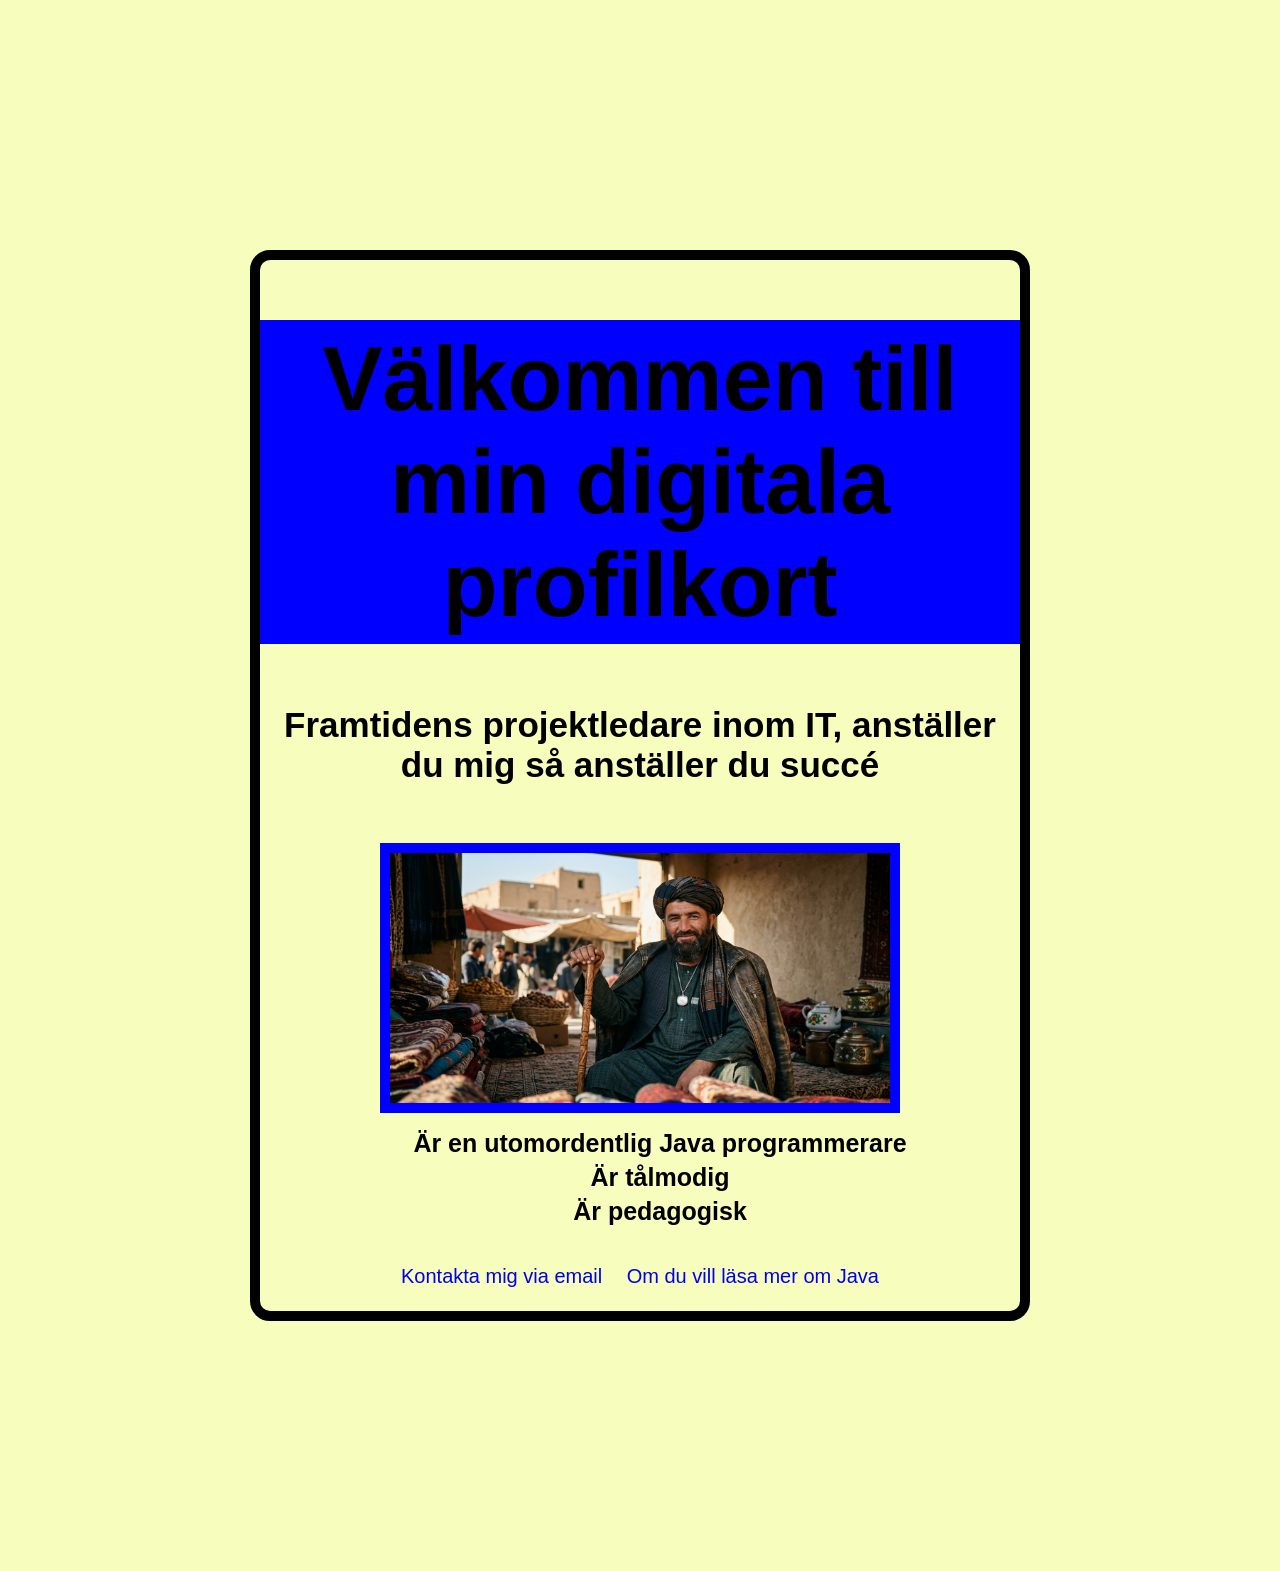
==== Workshop2.html @ 66a62d97 "css" ====
<!DOCTYPE html>
<html lang="en">

<head>
    <meta charset="UTF-8">
    <meta name="viewport" content="width=device-width, initial-scale=1.0">
    <link rel="stylesheet" href="workshop2.css">
    <title>Document</title>
</head>

<body>
    <header><span></span>
        <h1 class="Rubrik">Välkommen till min digitala profilkort</h1>
        <h5 class="underrubrik">Framtidens projektledare inom IT, anställer du mig så anställer du succé</h5>
    </header></span>
    <img class="afghanbild" src="./IMAGES/Afghan man.jpg" alt="En man från afghanistan som sitter och ler">


    <main>
        <ul>
            <li class="li">Är en utomordentlig Java programmerare</li>
            <li class="li">Är tålmodig</li>
            <li class="li">Är pedagogisk</li>
        </ul>


        <footer class="footer">
            <a class="kontaktamig" href="mailto:shiralitokhi@outlook.com" target="_blank">Kontakta mig via email</a>
            <a class="java" href="https://www.java.com/" target="_blank">Om du vill läsa mer om Java</a>



        </footer>





    </main>
</body>

</html>
---- workshop2.css ----
.Rubrik {
    text-align: center;
    font-size: 90px;
    display: block;
    padding: 1%;
    background-color: blue;

}


.header {
    text-align: center;
    display: block;
    padding: 100px;
    padding: 2%;
}

.afghanbild {
    margin: auto;
    height: 250px;
    width: 500px;
    display: block;
    
    border: 10px solid blue;
    
}

.underrubrik {
    display: block;
    text-align: center;
    font-size: 35px;
}

.li {
    list-style: none;
    margin: 5px;
    text-align: center;
    font-size:  25px;
    text-decoration: none;
font-weight: bold;    
}

.kontaktamig {
    text-decoration: none;
    padding: 10px;
    font-size: 20px;
    
    
}


.java {
    text-decoration: none;
    padding: 10px;
        font-size: 20px;

    
}

.footer{
padding: 3%;
    text-align: center;
    text-decoration: none;
}
body{font-family: 'Lucida Sans', 'Lucida Sans Regular', 'Lucida Grande', 'Lucida Sans Unicode', Geneva, Verdana, sans-serif;
background-color: rgb(247, 253, 188);border-radius: 20px;border: 10px solid black;margin: 250px;}


.a{text-decoration: none;}
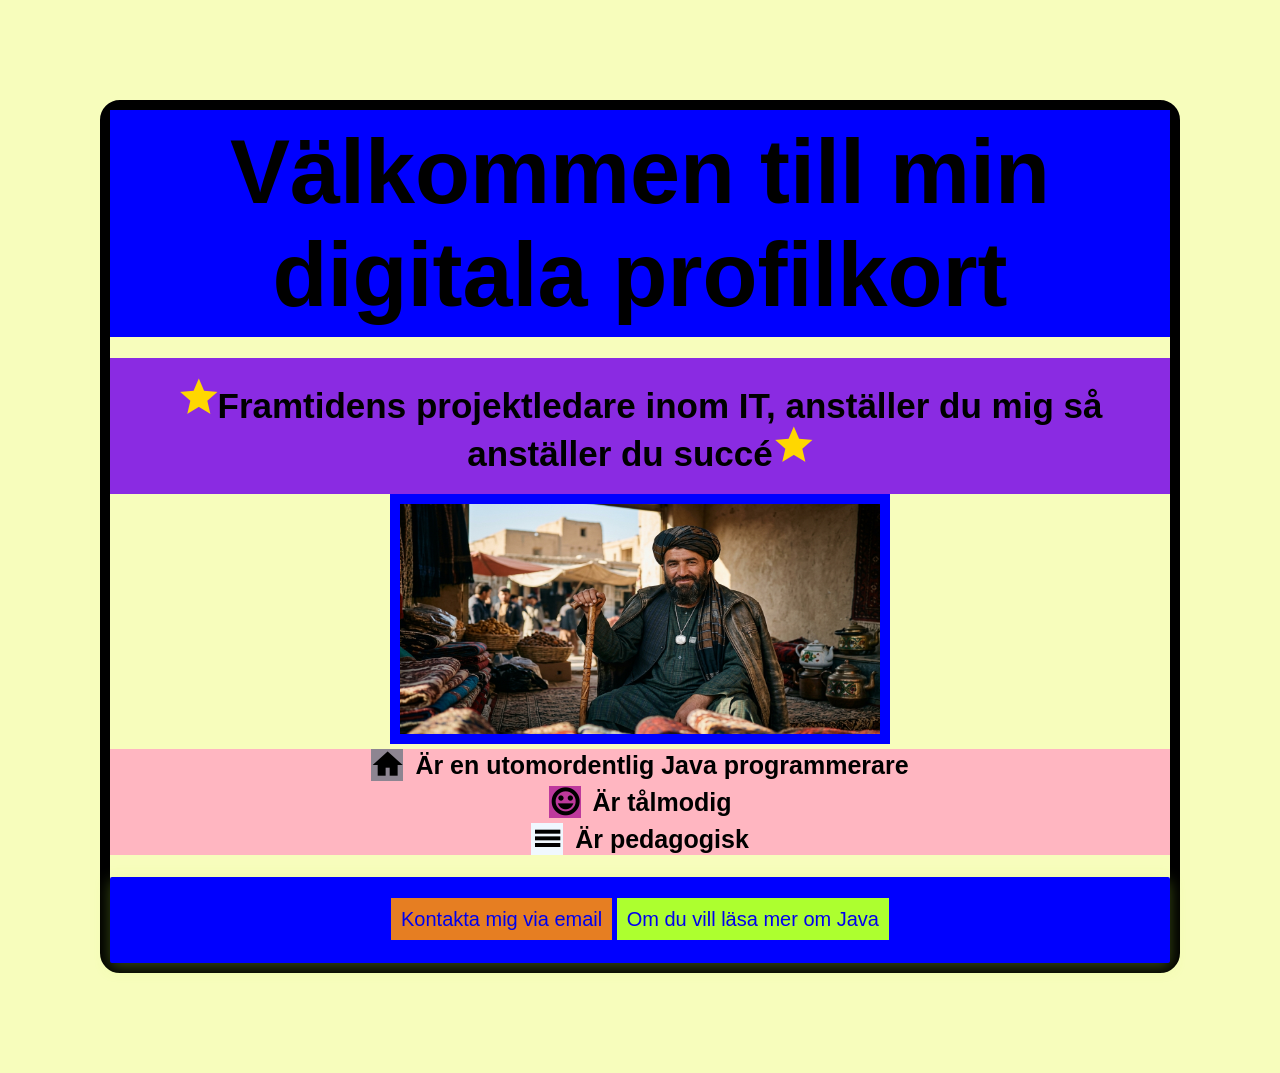
==== commit 72a5d46f: "new changes" ====
--- a/Workshop2.html
+++ b/Workshop2.html
@@ -5,10 +5,11 @@
     <meta charset="UTF-8">
     <meta name="viewport" content="width=device-width, initial-scale=1.0">
     <link rel="stylesheet" href="workshop2.css">
-    <title>Document</title>
+    <link rel="stylesheet" href="https://fonts.googleapis.com/icon?family=Material+Icons">
+    <title>workshop2</title>
 </head>
 
-<body>
+<body class="Rubbet">
     <header><span></span>
         <h1 class="Rubrik">Välkommen till min digitala profilkort</h1>
         <h5 class="underrubrik">Framtidens projektledare inom IT, anställer du mig så anställer du succé</h5>
@@ -17,10 +18,10 @@
 
 
     <main>
-        <ul>
-            <li class="li">Är en utomordentlig Java programmerare</li>
-            <li class="li">Är tålmodig</li>
-            <li class="li">Är pedagogisk</li>
+        <ul class="ul">
+            <li class="li"><div class="första">Är en utomordentlig Java programmerare</div></li>
+            <li class="li"><div class="andra">Är tålmodig</div></li>
+            <li class="li"><div class="tredje">Är pedagogisk</div></li>
         </ul>
 
 
--- a/workshop2.css
+++ b/workshop2.css
@@ -1,3 +1,24 @@
+/* ========== GRUNDINSTÄLLNINGAR ========== */
+* {
+    margin: 0;
+    padding: 0;
+    box-sizing: border-box;
+}
+
+
+
+body {
+    font-family: 'Lucida Sans', 'Lucida Sans Regular', 'Lucida Grande', 'Lucida Sans Unicode', Geneva, Verdana, sans-serif;
+    background-color: rgb(247, 253, 188);
+    border-radius: 20px;
+    border: 10px solid black;
+    margin: 100px;
+    overflow: hidden;
+}
+
+
+
+
 .Rubrik {
     text-align: center;
     font-size: 90px;
@@ -20,50 +41,152 @@
     height: 250px;
     width: 500px;
     display: block;
-    
+
     border: 10px solid blue;
-    
+
 }
 
 .underrubrik {
     display: block;
     text-align: center;
     font-size: 35px;
+    margin-top: 2%;
+    background-color: blueviolet;
+    justify-content: center;
+    gap: 20px;
+    padding: 20px;
+    align-items: center;
+
 }
 
 .li {
     list-style: none;
     margin: 5px;
     text-align: center;
-    font-size:  25px;
+    font-size: 25px;
     text-decoration: none;
-font-weight: bold;    
+    font-weight: bold;
+
+
+
+    /* LÄGG TILL DETTA */
+    display: flex;
+    align-items: center;
+    justify-content: center;
+    gap: 12px;
+    /* Mellanrum mellan ikon och text */
+
 }
+
 
 .kontaktamig {
     text-decoration: none;
     padding: 10px;
     font-size: 20px;
-    
-    
+    background-color: #e67e22;
+
 }
 
 
 .java {
     text-decoration: none;
     padding: 10px;
-        font-size: 20px;
+    font-size: 20px;
+    background-color: greenyellow;
 
+}
+
+.footer {
+    padding: 3%;
+    text-align: center;
+    text-decoration: none;
+    background-color: blue;
+    border-radius: 2px;
+
+
+    /* Växer lite */
+    box-shadow: 0 4px 15px rgba(185, 250, 63, 0.3);
+    transition: 0.3ms;
+}
+
+.a {
+    text-decoration: none;
+}
+
+
+.li::before {
+
+
+    font-family: 'Material Icons';
+    content: 'menu';
+    font-size: 32px;
+    /* Ta bort margin-right, använd gap istället */
+    gap: calc(12px);
+    display: inline-block;
+
+}
+
+.li:nth-child(2)::before {
+    background-color: rgb(189, 57, 156);
+
+    content: 'mood';
+    font-family: 'Material Icons';
+}
+
+
+.li:nth-child(3)::before {
+
+background-color: aliceblue;
+    content: 'menu';
+    font-family: 'Material Icons';
+}
+
+.li:nth-child(1)::before {
+    background-color: rgb(141, 133, 145);
+
+    content: 'home';
+    font-family: 'Material Icons';
+}
+
+.ul{
+    background-color: lightpink;
+    margin-bottom: 2%;
+}
+
+/* Vänster ikon */
+.underrubrik::before {
+    font-family: 'Material Icons';
+    content: 'star';
+    font-size: 40px;
+    color: gold;
+    display: inline-block;
+    animation: spin 4s linear infinite;
+}
+
+/* Höger ikon */
+.underrubrik::after {
+    font-family: 'Material Icons';
+    content: 'star';
+    font-size: 40px;
+    color: gold;
+    display: inline-block;
+    animation: spin 4s linear infinite;
+}
+
+/* Animering för ikonerna */
+@keyframes spin {
+    0% { transform: rotate(0deg) scale(1); }
+    50% { transform: rotate(180deg) scale(1.3); }
+    100% { transform: rotate(360deg) scale(1); }
     
 }
+.li:nth-child(1):hover{
+    transform: scale(1.5);
+}
+.li:nth-child(2):hover{
+    transform: scale(1.9);
+}
 
-.footer{
-padding: 3%;
-    text-align: center;
-    text-decoration: none;
-}
-body{font-family: 'Lucida Sans', 'Lucida Sans Regular', 'Lucida Grande', 'Lucida Sans Unicode', Geneva, Verdana, sans-serif;
-background-color: rgb(247, 253, 188);border-radius: 20px;border: 10px solid black;margin: 250px;}
-
-
-.a{text-decoration: none;}+.li:nth-child(3):hover{
+    transform: scale(1.5);
+}
